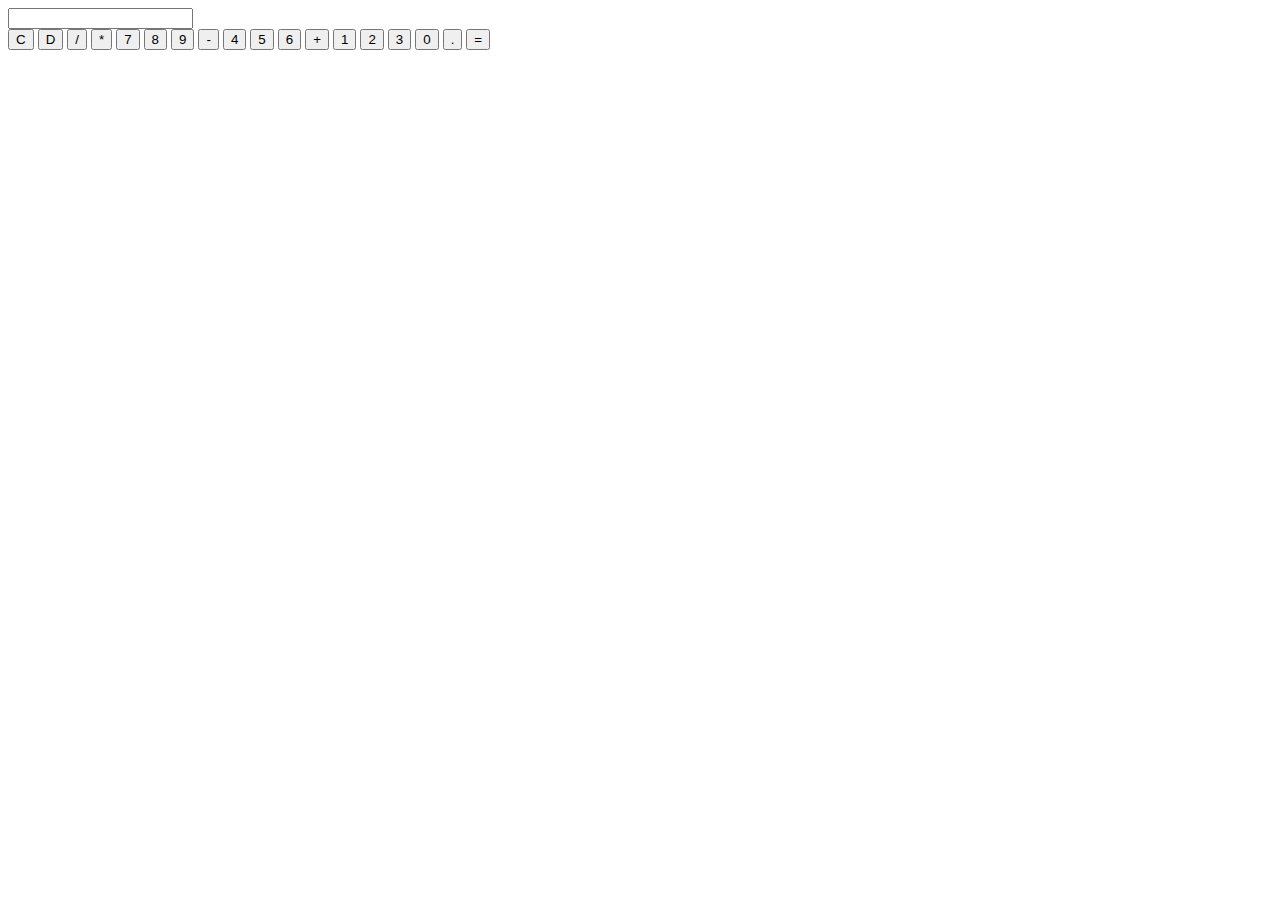
==== index.html @ 4eeced4b "[ADD] HTML da calculadora" ====
<!DOCTYPE html>
<html lang="pt-br">
<head>
    <meta charset="UTF-8">
    <meta name="viewport" content="width=device-width, initial-scale=1.0">
    <link rel="stylesheet" href="style.css">
    <script src="script.js" defer></script>
    <title>Calculadora</title>
</head>
<body>
    <div class="calculadora-container-principal">
        <div class="calculadora-card">
            <input type="text" id="campo-numeros">
            <div class="calculadora-card-botoes">
                <button onclick="apagarNumerosCampo()">C</button>
                <button onclick="voltarNumeroCampo()">D</button>
                <button onclick="inserirNumeroCampo('/')" class="operador-botao">/</button>
                <button onclick="inserirNumeroCampo('*')" class="operador-botao">*</button>
                <button class="botoes-numeros">7</button>
                <button class="botoes-numeros">8</button>
                <button class="botoes-numeros">9</button>
                <button onclick="inserirNumeroCampo('-')" class="operador-botao">-</button>
                <button class="botoes-numeros">4</button>
                <button class="botoes-numeros">5</button>
                <button class="botoes-numeros">6</button>
                <button onclick="inserirNumeroCampo('+')" class="operador-botao">+</button>
                <button class="botoes-numeros">1</button>
                <button class="botoes-numeros">2</button>
                <button class="botoes-numeros">3</button>
                <button class="botao-zero numeros botoes-numeros">0</button>
                <button>.</button>
                <button class="botao-igual" onclick="calcular()">=</button>
            </div>
        </div>
    </div>
</body>
</html>
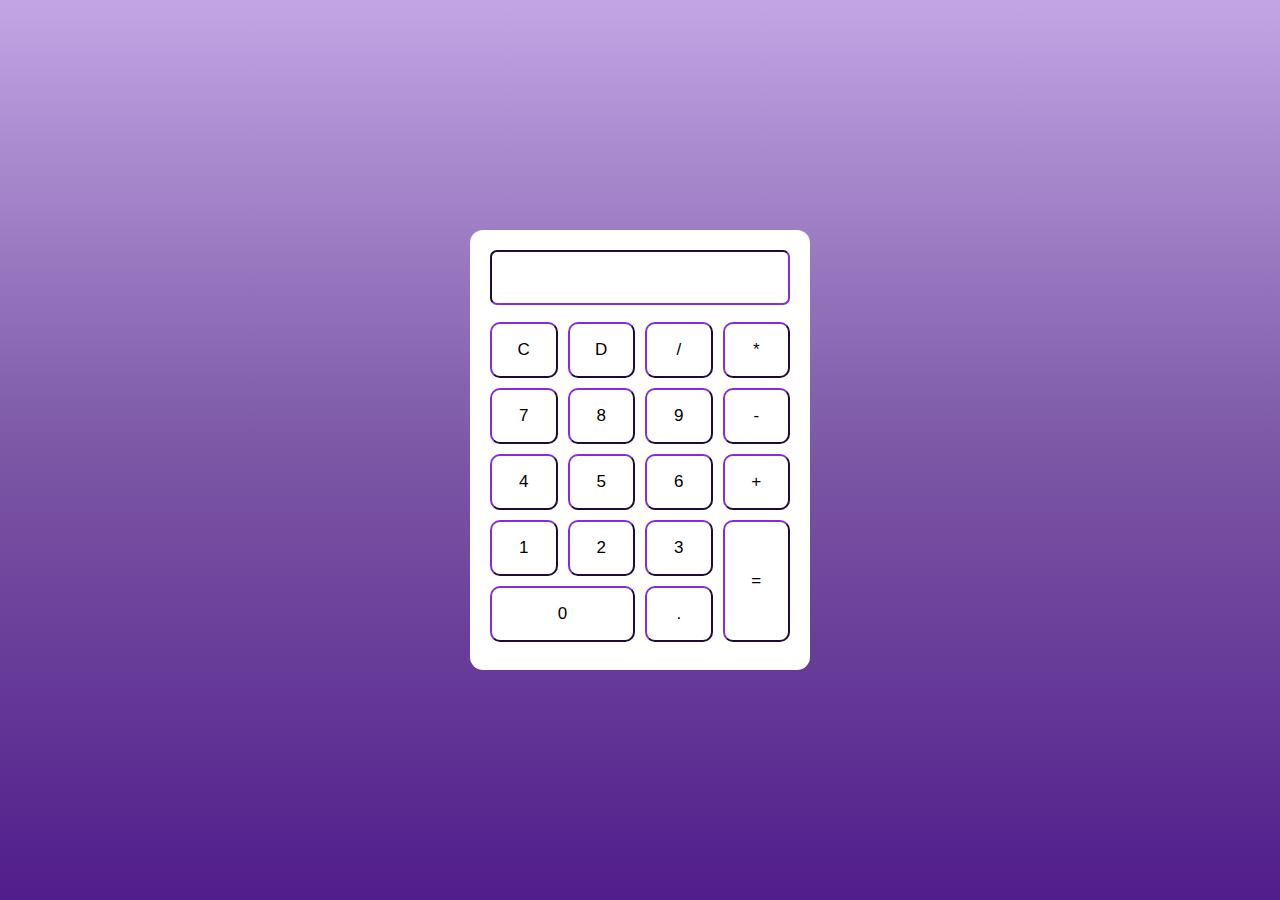
==== commit ddbe47c2: "[FIX] Botoes e inputs" ====
--- a/index.html
+++ b/index.html
@@ -10,7 +10,7 @@
 <body>
     <div class="calculadora-container-principal">
         <div class="calculadora-card">
-            <input type="text" id="campo-numeros">
+            <input type="text" id="campo-numeros" class="campo-numeros-erro">
             <div class="calculadora-card-botoes">
                 <button onclick="apagarNumerosCampo()">C</button>
                 <button onclick="voltarNumeroCampo()">D</button>
@@ -28,7 +28,7 @@
                 <button class="botoes-numeros">2</button>
                 <button class="botoes-numeros">3</button>
                 <button class="botao-zero numeros botoes-numeros">0</button>
-                <button>.</button>
+                <button class="botao-ponto">.</button>
                 <button class="botao-igual" onclick="calcular()">=</button>
             </div>
         </div>
--- a/style.css
+++ b/style.css
@@ -0,0 +1,71 @@
+:root {
+    --cor-de-fundo: linear-gradient(#c3a5e5, #7b57a5, #511d8b);
+    --cor-de-fundo-calculadora-e-botoes: white;
+    --cor-borda-botoes-e-input: #511d8b;
+}
+
+body {
+    margin: 0;
+    padding: 0;
+    display: flex;
+    flex-direction: column;
+    justify-content: center;
+    align-items: center;
+    height: 100vh;
+    background: var(--cor-de-fundo);
+    font-family: 'Lucida Sans', 'Lucida Sans Regular', 'Lucida Grande', 'Lucida Sans Unicode', Geneva, Verdana, sans-serif;
+}
+
+h1 {
+    color: aquamarine;
+    text-align: center;
+}
+
+.calculadora-card {
+    background-color: var(--cor-de-fundo-calculadora-e-botoes);
+    width: 300px;
+    height: 400px;
+    border-radius: 13px;
+    padding: 20px;
+}
+
+#campo-numeros {
+    box-sizing: border-box;
+    width: 100%;
+    height: 55px;
+    border-radius: 7px;
+    margin-bottom: 17px;
+    border-color: var(--cor-borda-botoes-e-input);
+    text-align: right;
+    padding-right: 8px;
+    font-size: 17px;
+}
+
+.calculadora-card-botoes {
+    display: grid;
+    grid-template-columns: 1fr 1fr 1fr 1fr;
+    grid-template-rows: 1fr 1fr 1fr 1fr 1fr;
+    gap: 10px;
+}
+
+button{
+    border-color: var(--cor-borda-botoes-e-input);
+    padding: 16px;
+    border-radius: 10px;
+    background-color: var(--cor-de-fundo-calculadora-e-botoes);
+    font-size: 17px;
+}
+    .botao-zero {
+        grid-column: 1 / 3;
+    }
+    .botao-igual {
+        grid-row: 4 / 6;
+        grid-column: 4;
+    }
+
+button:hover {
+    background-color: #c3a5e5;
+    border-color: #ffffff;
+    transition: .3s;
+    cursor: pointer;
+}